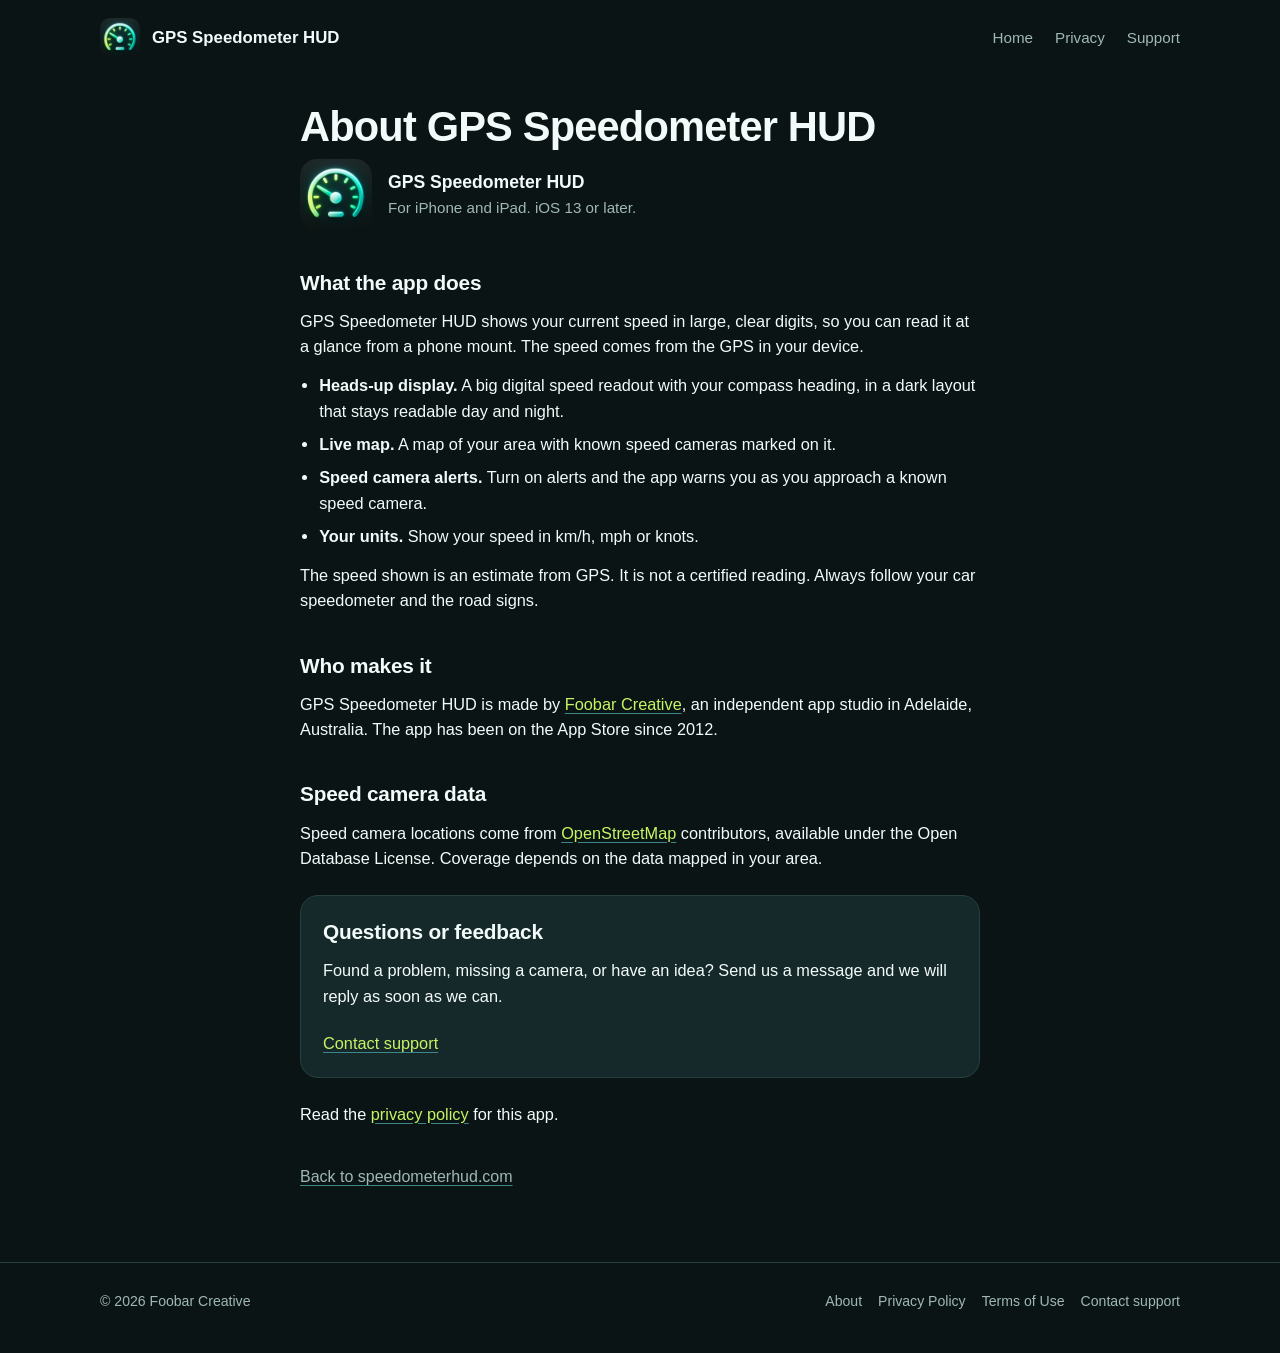
==== about/index.html @ da3caf86 "Add About and Privacy Policy pages for the in-app links" ====
<!DOCTYPE html>
<html lang="en">
<head>
  <meta charset="utf-8">
  <meta name="viewport" content="width=device-width, initial-scale=1">
  <title>About GPS Speedometer HUD</title>
  <meta name="description" content="GPS Speedometer HUD is a GPS speedometer, live map and speed camera alert app for iPhone and iPad, made by Foobar Creative in Adelaide, Australia.">
  <link rel="canonical" href="https://www.speedometerhud.com/about/">
  <link rel="icon" type="image/png" sizes="32x32" href="/assets/img/icon-32.png">
  <link rel="apple-touch-icon" href="/assets/img/icon-180.png">
  <meta name="theme-color" content="#0b1414">
  <meta name="color-scheme" content="dark">
  <meta property="og:type" content="website">
  <meta property="og:site_name" content="GPS Speedometer HUD">
  <meta property="og:title" content="About GPS Speedometer HUD">
  <meta property="og:description" content="A GPS speedometer, live map and speed camera alert app for iPhone and iPad, made by Foobar Creative in Adelaide, Australia.">
  <meta property="og:url" content="https://www.speedometerhud.com/about/">
  <meta property="og:image" content="https://www.speedometerhud.com/assets/img/og-image.jpg">
  <link rel="stylesheet" href="/assets/css/style.css">
</head>
<body>
  <header class="wrap">
    <div class="top">
      <a class="brand" href="/"><img src="/assets/img/icon-180.png" alt="" width="40" height="40">GPS Speedometer HUD</a>
      <nav class="nav">
        <a href="/">Home</a>
        <a href="/privacy-policy/">Privacy</a>
        <a href="https://www.foobarcreative.com/contact?app=GPS%20Speedometer%20HUD" rel="noopener">Support</a>
      </nav>
    </div>
  </header>

  <main>
    <article class="page">
      <h1>About GPS Speedometer HUD</h1>
      <div class="app">
        <img src="/assets/img/icon-180.png" alt="GPS Speedometer HUD app icon" width="72" height="72">
        <div><strong>GPS Speedometer HUD</strong><span>For iPhone and iPad. iOS 13 or later.</span></div>
      </div>

      <h2>What the app does</h2>
      <p>GPS Speedometer HUD shows your current speed in large, clear digits, so you can read it at a glance from a phone mount. The speed comes from the GPS in your device.</p>
      <ul>
        <li><strong>Heads-up display.</strong> A big digital speed readout with your compass heading, in a dark layout that stays readable day and night.</li>
        <li><strong>Live map.</strong> A map of your area with known speed cameras marked on it.</li>
        <li><strong>Speed camera alerts.</strong> Turn on alerts and the app warns you as you approach a known speed camera.</li>
        <li><strong>Your units.</strong> Show your speed in km/h, mph or knots.</li>
      </ul>
      <p>The speed shown is an estimate from GPS. It is not a certified reading. Always follow your car speedometer and the road signs.</p>

      <h2>Who makes it</h2>
      <p>GPS Speedometer HUD is made by <a href="https://www.foobarcreative.com/" rel="noopener">Foobar Creative</a>, an independent app studio in Adelaide, Australia. The app has been on the App Store since 2012.</p>

      <h2>Speed camera data</h2>
      <p>Speed camera locations come from <a href="https://www.openstreetmap.org/copyright" rel="noopener">OpenStreetMap</a> contributors, available under the Open Database License. Coverage depends on the data mapped in your area.</p>

      <div class="card">
        <h2 style="margin-top: 0;">Questions or feedback</h2>
        <p>Found a problem, missing a camera, or have an idea? Send us a message and we will reply as soon as we can.</p>
        <p class="cta"><a href="https://www.foobarcreative.com/contact?app=GPS%20Speedometer%20HUD" rel="noopener">Contact support</a></p>
      </div>

      <p>Read the <a href="/privacy-policy/">privacy policy</a> for this app.</p>
      <a class="back" href="/">Back to speedometerhud.com</a>
    </article>
  </main>

  <footer>
    <div class="wrap">
      <div class="row">
        <span>&copy; <span id="year">2026</span> Foobar Creative</span>
        <div class="links">
          <a href="/about/">About</a>
          <a href="/privacy-policy/">Privacy Policy</a>
          <a href="https://www.apple.com/legal/internet-services/itunes/dev/stdeula/" rel="noopener">Terms of Use</a>
          <a href="https://www.foobarcreative.com/contact?app=GPS%20Speedometer%20HUD" rel="noopener">Contact support</a>
        </div>
      </div>
    </div>
  </footer>
  <script>document.getElementById('year').textContent = new Date().getFullYear();</script>
</body>
</html>
---- assets/css/style.css ----
:root {
  --bg: #0b1414;
  --bg-2: #122020;
  --panel: #16292a;
  --line: #24403f;
  --text: #f2fbfa;
  --muted: #9fb8b6;
  --teal: #00a393;
  --teal-2: #3d8788;
  --lime: #c7f464;
  --radius: 18px;
  --max: 1120px;
}
* { box-sizing: border-box; margin: 0; padding: 0; }
html { scroll-behavior: smooth; }
body {
  font-family: -apple-system, BlinkMacSystemFont, "SF Pro Text", "Segoe UI", Roboto, Helvetica, Arial, sans-serif;
  background: var(--bg);
  color: var(--text);
  line-height: 1.55;
  -webkit-font-smoothing: antialiased;
}
a { color: var(--lime); text-decoration: none; }
a:hover { text-decoration: underline; }
img { max-width: 100%; display: block; }
.wrap { width: 100%; max-width: var(--max); margin: 0 auto; padding: 0 20px; }

/* header */
.top { display: flex; align-items: center; justify-content: space-between; padding: 18px 0; }
.brand { display: flex; align-items: center; gap: 12px; color: var(--text); font-weight: 700; font-size: 1.05rem; }
.brand:hover { text-decoration: none; }
.brand img { width: 40px; height: 40px; border-radius: 10px; }
.nav { display: flex; gap: 22px; font-size: 0.95rem; }
.nav a { color: var(--muted); }
.nav a:hover { color: var(--text); text-decoration: none; }
@media (max-width: 600px) { .nav { display: none; } }

/* hero */
.hero-bg { position: relative; isolation: isolate; overflow: hidden; background: #0b1414; }
.hero-bg::before {
  content: ""; position: absolute; inset: 0; z-index: -1;
  background: #0b1414 url(/assets/img/hero-desktop.jpg) center right / cover no-repeat;
  transform-origin: 65% 50%;
  animation: hero-zoom 22s ease-out both;
}
.hero { min-height: 660px; display: flex; align-items: center; padding: 72px 0 96px; max-width: var(--max); margin: 0 auto; }
.hero > div { max-width: 560px; min-width: 0; }
.hero h1 { overflow-wrap: anywhere; font-size: clamp(2.1rem, 5vw, 3.4rem); line-height: 1.08; letter-spacing: -0.02em; font-weight: 800; text-shadow: 0 2px 24px rgba(0,0,0,0.6); }
.hero h1 .sub { display: block; font-size: 0.5em; font-weight: 500; color: var(--lime); margin-top: 14px; letter-spacing: 0; line-height: 1.3; }
.hero p.lead { color: var(--text); font-size: 1.2rem; margin: 20px 0 28px; max-width: 30em; text-shadow: 0 2px 16px rgba(0,0,0,0.7); }
.cta { display: inline-flex; align-items: center; gap: 12px; flex-wrap: wrap; }
.cta img { height: 54px; width: auto; }
.cta .meta { color: var(--muted); font-size: 0.9rem; }
@media (max-width: 820px) {
  .hero-bg::before { background: #0b1414 url(/assets/img/hero-phone.jpg) center top / 100% auto no-repeat; transform-origin: 50% 30%; }
  .hero { min-height: 0; display: block; padding: 92vw 0 56px; text-align: center; }
  .hero > div { max-width: none; }
  .hero p.lead { margin-left: auto; margin-right: auto; }
  .cta { justify-content: center; }
}

/* sections */
section { padding: 56px 0; }
section h2 { font-size: clamp(1.6rem, 3.4vw, 2.2rem); letter-spacing: -0.01em; margin-bottom: 10px; }
section .intro { color: var(--muted); max-width: 40em; margin-bottom: 32px; }
.features { display: grid; grid-template-columns: repeat(3, 1fr); gap: 18px; }
.feature { min-width: 0; background: var(--panel); border: 1px solid var(--line); border-radius: var(--radius); padding: 24px; }
.feature .ic { width: 44px; height: 44px; border-radius: 12px; background: rgba(0,163,147,0.16); color: var(--lime); display: flex; align-items: center; justify-content: center; font-size: 1.25rem; margin-bottom: 16px; }
.feature h3 { font-size: 1.1rem; margin-bottom: 6px; }
.feature p { color: var(--muted); font-size: 0.97rem; }
@media (max-width: 820px) { .features { grid-template-columns: 1fr 1fr; } }
@media (max-width: 540px) { .features { grid-template-columns: 1fr; } }

.shots { display: grid; grid-template-columns: repeat(3, 1fr); gap: 18px; }
.shots figure { min-width: 0; background: var(--panel); border: 1px solid var(--line); border-radius: var(--radius); overflow: hidden; }
.shots img { width: 100%; height: auto; aspect-ratio: 620 / 1344; object-fit: cover; }
.shots figcaption { padding: 14px 16px; color: var(--muted); font-size: 0.92rem; }
@media (max-width: 640px) { .shots { grid-template-columns: 1fr; } .shots img { aspect-ratio: auto; } }

.faq details { background: var(--panel); border: 1px solid var(--line); border-radius: 14px; padding: 16px 20px; margin-bottom: 12px; }
.faq summary { cursor: pointer; font-weight: 600; list-style: none; display: flex; justify-content: space-between; gap: 12px; }
.faq summary::after { content: "+"; color: var(--teal); font-weight: 700; }
.faq details[open] summary::after { transform: rotate(45deg); color: var(--lime); }
.faq summary::-webkit-details-marker { display: none; }
.faq details p { color: var(--muted); margin-top: 10px; }

.closing { text-align: center; background: linear-gradient(180deg, var(--bg-2), var(--bg)); border-top: 1px solid var(--line); }
.closing h2 { margin-bottom: 8px; }
.closing p { color: var(--muted); margin-bottom: 24px; }
.closing .cta { justify-content: center; }

footer { border-top: 1px solid var(--line); padding: 28px 0 40px; color: var(--muted); font-size: 0.88rem; }
footer .row { display: flex; flex-wrap: wrap; gap: 10px 22px; justify-content: space-between; align-items: center; }
footer a { color: var(--muted); }
footer a:hover { color: var(--text); }
footer .links { display: flex; flex-wrap: wrap; gap: 16px; }
footer .credit { margin-top: 14px; font-size: 0.8rem; }

/* motion */
@keyframes hero-zoom { from { transform: scale(1.08); } to { transform: scale(1); } }
@keyframes rise { from { opacity: 0; transform: translateY(16px); } to { opacity: 1; transform: none; } }
.hero h1, .hero p.lead, .hero .cta { animation: rise 0.8s cubic-bezier(0.2, 0.7, 0.2, 1) both; }
.hero p.lead { animation-delay: 0.15s; }
.hero .cta { animation-delay: 0.3s; }

.reveal { opacity: 0; transform: translateY(18px); transition: opacity 0.6s ease-out, transform 0.6s cubic-bezier(0.2, 0.7, 0.2, 1); }
.reveal.in { opacity: 1; transform: none; }

.nav a { position: relative; transition: color 0.2s; }
.nav a::after { content: ""; position: absolute; left: 0; right: 0; bottom: -4px; height: 2px; background: var(--lime); transform: scaleX(0); transform-origin: left; transition: transform 0.25s ease-out; }
.nav a:hover::after { transform: scaleX(1); }

.feature, .shots figure { transition: transform 0.3s cubic-bezier(0.2, 0.7, 0.2, 1), border-color 0.3s, box-shadow 0.3s; }
.feature:hover, .shots figure:hover { transform: translateY(-4px); border-color: var(--teal-2); box-shadow: 0 14px 32px rgba(0, 0, 0, 0.35); }
.feature .ic { transition: transform 0.3s, background-color 0.3s; }
.feature:hover .ic { transform: scale(1.08); background: rgba(0, 163, 147, 0.3); }

.cta a img { transition: transform 0.2s ease-out, filter 0.2s; }
.cta a:hover img { transform: scale(1.04); filter: brightness(1.1); }

.faq details { transition: border-color 0.25s; }
.faq details[open] { border-color: var(--teal-2); }
.faq summary::after { display: inline-block; transition: transform 0.25s ease-out, color 0.25s; }
.faq details p { animation: rise 0.3s ease-out both; }

@media (prefers-reduced-motion: reduce) {
  *, *::before, *::after { animation: none !important; transition: none !important; }
  .reveal { opacity: 1; transform: none; }
}

/* inner pages */
.page { max-width: 720px; margin: 0 auto; padding: 28px 20px 72px; }
.page h1 { font-size: clamp(1.9rem, 5vw, 2.6rem); line-height: 1.12; letter-spacing: -0.02em; margin-bottom: 8px; }
.page .updated { color: var(--muted); font-size: 0.92rem; margin-bottom: 28px; }
.page h2 { font-size: 1.3rem; margin: 36px 0 10px; letter-spacing: -0.01em; }
.page p, .page li { color: var(--text); font-size: 1.02rem; margin-bottom: 14px; }
.page ul { padding-left: 1.2em; margin-bottom: 14px; }
.page li { margin-bottom: 8px; }
.page a { text-decoration: underline; text-decoration-color: var(--teal-2); text-underline-offset: 3px; }
.page a:hover { text-decoration-color: var(--lime); }
.page .card { background: var(--panel); border: 1px solid var(--line); border-radius: var(--radius); padding: 20px 22px; margin: 24px 0; }
.page .card p:last-child { margin-bottom: 0; }
.page .app { display: flex; align-items: center; gap: 16px; margin-bottom: 24px; }
.page .app img { width: 72px; height: 72px; border-radius: 17px; flex: none; }
.page .app strong { display: block; font-size: 1.1rem; }
.page .app span { color: var(--muted); font-size: 0.95rem; }
.page .cta { margin-top: 8px; }
.page .back { display: inline-block; margin-top: 24px; color: var(--muted); }
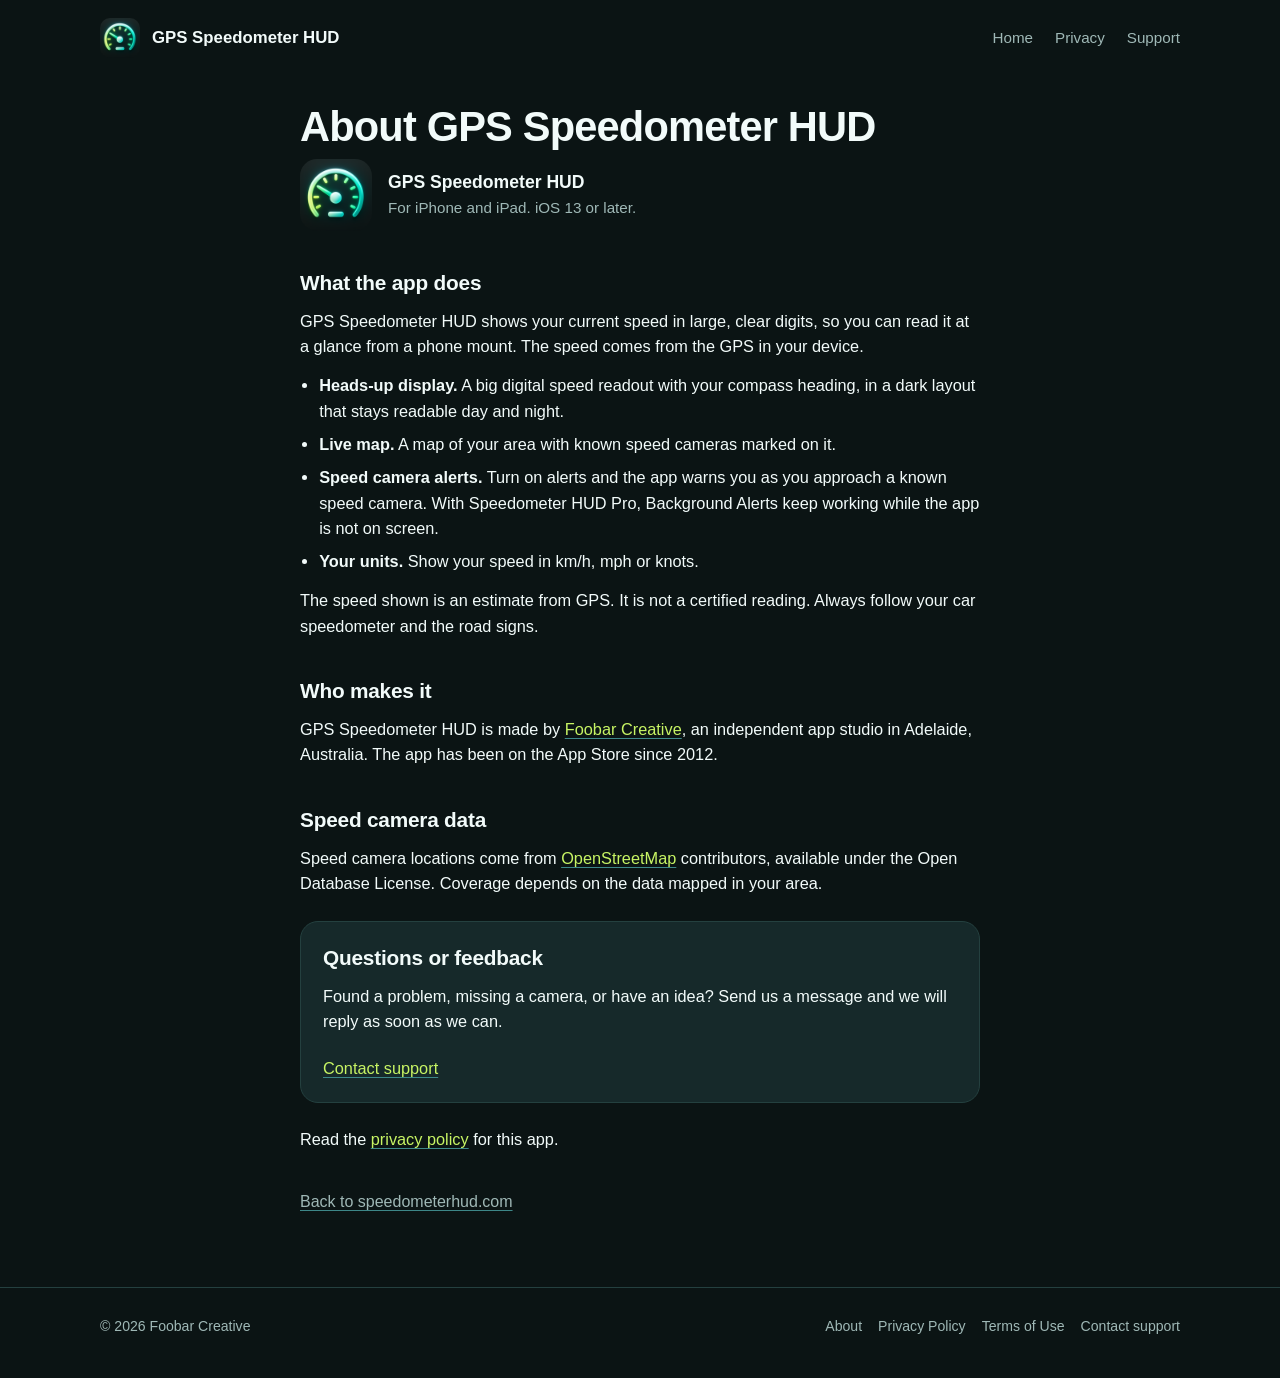
==== commit 97d31e26: "Background Alerts: describe the Pro feature on the landing, About and privacy pages; drop config ser" ====
--- a/about/index.html
+++ b/about/index.html
@@ -43,7 +43,7 @@
       <ul>
         <li><strong>Heads-up display.</strong> A big digital speed readout with your compass heading, in a dark layout that stays readable day and night.</li>
         <li><strong>Live map.</strong> A map of your area with known speed cameras marked on it.</li>
-        <li><strong>Speed camera alerts.</strong> Turn on alerts and the app warns you as you approach a known speed camera.</li>
+        <li><strong>Speed camera alerts.</strong> Turn on alerts and the app warns you as you approach a known speed camera. With Speedometer HUD Pro, Background Alerts keep working while the app is not on screen.</li>
         <li><strong>Your units.</strong> Show your speed in km/h, mph or knots.</li>
       </ul>
       <p>The speed shown is an estimate from GPS. It is not a certified reading. Always follow your car speedometer and the road signs.</p>
